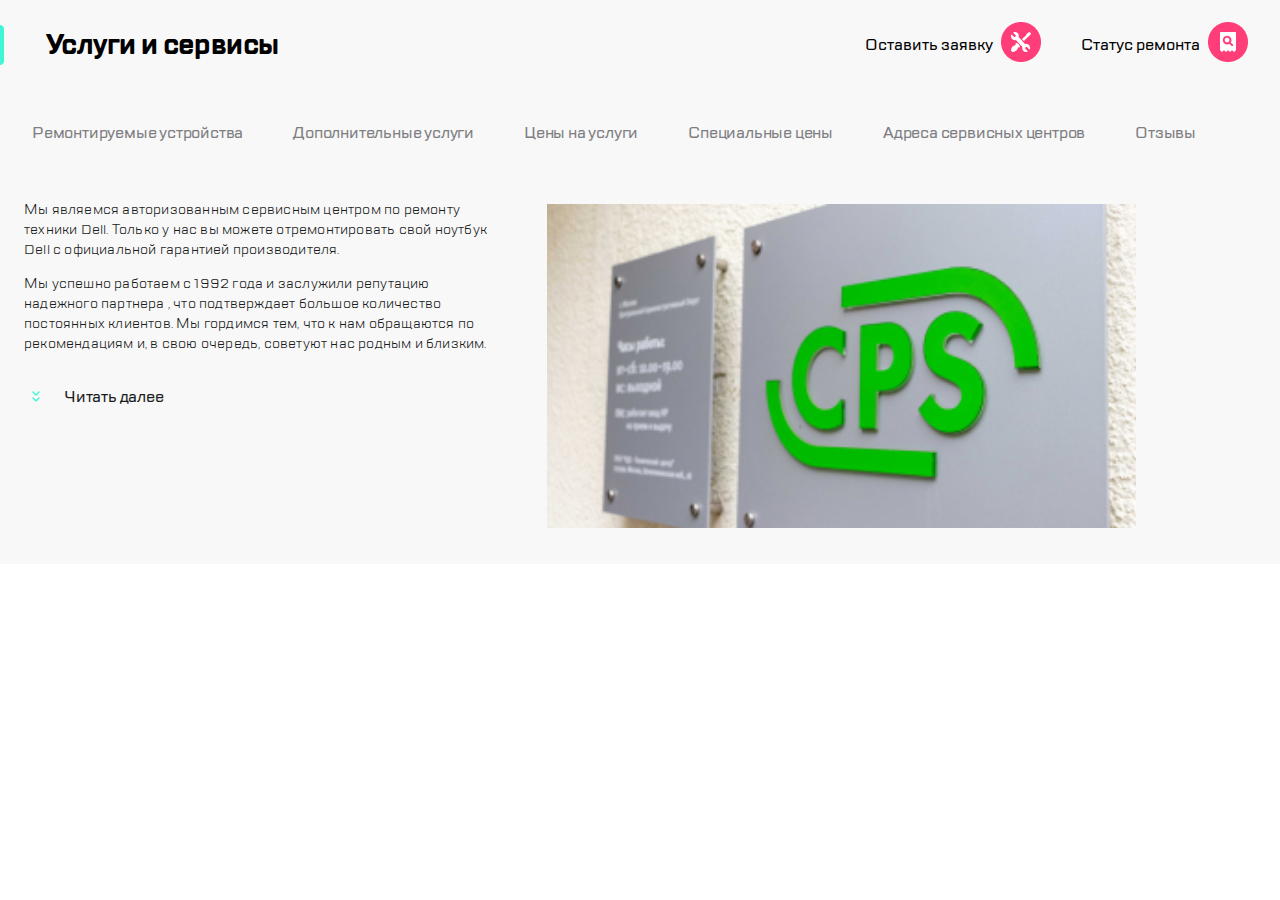
==== index.html @ 7284e2c5 "Add files via upload" ====
<!DOCTYPE html>
<html lang="ru">

<head>
  <meta charset="utf-8">
  <meta name="author" content="Сергей Шадрин">
  <meta name="description" content="Мы являемся авторизованным сервисным центром по ремонту техники Dell">
  <meta name="keywords" content="Услуги, сервис, ремонт, гарантия">
  <meta name="viewport" content="width=device-width, initial-scale=1.0, maximum-scale=1.0, user-scalable=no">
  <title>Главная страница</title>
  <link rel="stylesheet" href="css/style.css">
</head>

<body>
  <header class="header">
    <nav class="header__nav">
      <ul class="nav__items">
        <li class="nav__item item1">
          <a href="#" class="item__burger"><img class="burger__image" src="images/burger.png" width="40" height="40"
              alt=""></a>
        </li>
        <!--Для ноута-->
        <li class="nav__item item2">
          <img src="images/divider.png">
        </li>

        <li class="nav__item item3">
          <a href="#" class="item__group"><img src="images/group.svg"></a>
        </li>

        <li class="nav__item item4">
          <img src="images/divider.png">
        </li>
        <!--Для ноута-->
        <li class="nav__item item5">
          <a href="#" class="item__call"><img src="images/call.png"></a>
        </li>
        <li class="nav__item item6">
          <a href="#" class="item__chat"><img src="images/chat.png"></a>
        </li>
        <li class="nav__item item7">
          <a href="#" class="item__profile"><img src="images/profile.png"></a>
        </li>

        <li class="nav__item item8">
          <img src="images/divider.png">
        </li>
        <li class="nav__item item9">
          <a href="#" class="item__link2-checkstatus"><img class="link2__checkstatus-img"
              src="images/checkstatus.png"></a>
        </li>
        <li class="nav__item item10">
          <a href="#" class="item__link2-repair"><img class="link2__-img" src="images/repair.png"></a>
        </li>
      </ul>
    </nav>
  </header>

  <main class="main">    
    <div class="main__container">
      <img class="container__highlight" src="images/highlight.png" alt="">
      <h1 class="main__title">Услуги и сервисы</h1>

      <!--Для десктопа-->
      <ul class="title__links">
        <li class="link1__text">
          <p>Оставить заявку</p>
        </li>
        <li class="title__link1">
          <a href="#" class="link1-repair"><img src="images/repair.png"></a>
        </li>
        <li class="link2__text">
          <p>Статус ремонта</p>
        </li>
        <li class="title__link2">
          <a href="#" class="link2-checkstatus"><img class="link2__checkstatus-img"
              src="images/checkstatus.png"></a>
        </li>
      </ul>
    </div>

    <div class="menuWrapper">
      <nav class="menu">
        <ul class="menu__items">
          <li class="menu__item"><a class="item__Link" href="#">Ремонтируемые устройства</a></li>
          <li class="menu__item"><a class="item__Link" href="#">Дополнительные услуги</a></li>
          <li class="menu__item"><a class="item__Link" href="#">Цены на услуги</a></li>
          <li class="menu__item"><a class="item__Link" href="#">Специальные цены</a></li>
          <li class="menu__item"><a class="item__Link" href="#">Адреса сервисных центров</a></li>
          <li class="menu__item"><a class="item__Link" href="#">Отзывы</a></li>
        </ul>
      </nav>
    </div>

    <div class="content-conteiner">
      <div class="content__description">
        <section class="main__description">
          <p class="description__mobile">
            Мы являемся авторизованным сервисным центром по ремонту техники Dell. Только у нас вы можете отремонтировать свой ноутбук Dell с официальной гарантией производителя.
          </p>
          <p class="description__laptop">
            Мы успешно работаем с 1992 года и заслужили репутацию надежного партнера
            <span class="description__desktop">, что подтверждает большое количество постоянных клиентов. Мы гордимся тем, что к нам обращаются по
              рекомендациям и, в свою очередь, советуют нас родным и близким.</span>
          </p>
        </section>
        <div class="container">
          <a class="container__more" href=""><img src="images/expand.png" alt=""><span class="more__text">Читать
              далее</span></a>
        </div>
      </div>

      <div class="image-conteiner">
        <img src="images/img_320.jpg" width="100%" alt="">
      </div>
    </div>
  
  </main>
</body>

</html>
---- css/style.css ----
@font-face {
  font-family: 'TTLakes-Bold';
  src: url(fonts/TTLakes-Bold.woff2) format("woff2"),
  url(fonts/TTLakes-Bold.eot) format("eot"),
  url(fonts/TTLakes-Bold.woff) format("woff"),
  url(fonts/TTLakes-Bold.ttf) format("truetype");
  font-style: normal;
  font-weight: normal;
  /*font-display: swap;*/
}

@font-face {
  font-family: 'TTLakes-Medium';
  src: url(fonts/TTLakes-Medium.woff2) format("woff2"),
  url(fonts/TTLakes-Medium.eot) format("eot"),
  url(fonts/TTLakes-Medium.woff) format("woff"),
  url(fonts/TTLakes-Medium.ttf) format("truetype");
  font-style: normal;
  font-weight: normal;
  /*font-display: swap;*/
}

@font-face {
  font-family: 'TTLakes-Regular';
  src: url(fonts/TTLakes-Regular.woff2) format("woff2"),
  url(fonts/TTLakes-Regular.eot) format("eot"),
  url(fonts/TTLakes-Regular.woff) format("woff"),
  url(fonts/TTLakes-Regular.ttf) format("truetype");
  font-style: normal;
  font-weight: normal;
  /*font-display: swap;*/
}

*,
*::before,
*::after {
  box-sizing: border-box;
}

body {
  margin: 0;
  padding: 0;
}

.main__title {
  font-family: 'TTLakes-Bold';
  font-weight: normal;
  font-size: 28px;
  line-height: 40px;
  letter-spacing: -0.6px;
}

.item__Link {
  font-family: 'TTLakes-Medium';
  font-weight: normal;
  font-size: 16px;
  color: #7E7E82;
  text-decoration: none;
  line-height: 24p;
  letter-spacing: -0.2px;
}

.main__description {
  font-family: 'TTLakes-Regular';
  font-weight: normal;
  font-size: 14px;
  color: #1B1C21;
  line-height: 18px;
  letter-spacing: 0.2px;
}

.container__more {
  font-family: 'TTLakes-Medium';
  font-weight: normal;
  font-size: 16px;
  line-height: 24px;
  letter-spacing: -0.2px;
  text-decoration: none;
  color: #1B1C21;
}

.nav__item:nth-child(2),
.nav__item:nth-child(5),
.nav__item:nth-child(6),
.nav__item:nth-child(7),
.nav__item:nth-child(8),
.title__links,
.description__laptop,
.description__desktop {
  display: none;
}

.header,
.header__nav {
  margin: 0;
  height: 88px;
}

.nav__items {
  display: flex;
  justify-content:flex-start ;
  list-style: none;
  margin: 0;
  padding: 0;
  height: 88px;
  align-items: center;
}

.item1 {
  margin-left: 16px;
}

.item3 {
  margin-left: 16.73px;
  margin-right: 16.73px;
}

.item4 {
  margin-left: auto;
}

.item9 {
  margin-left: 20px;
}

.item10 {
  margin-left: 16px;
  margin-right: 16px;
}

.heder__shadow {
  margin: 0;
  padding: 0;
  height: 1px;
}

.main {
  background-color: #F8F8F8;
  margin: 0;
  /*padding-top: 24px;*/
 }

.main__container {
  display: flex;
  align-items: center;
  justify-content: flex-start;
  height: 88px;
}

.main__title {
  height: 40px;
  margin-left: 12px;
}

.menu__items {
  margin: 0;
  padding: 0;
  padding-left: 16px;
  margin-bottom: 24px;
  display: flex;
  justify-content: flex-start;
  align-items: center;
  height: 40px;
  list-style: none;
  white-space: nowrap;
  }

.menu__items > li {
  margin-right: 25px;
}

.item__Link {
  padding: 8px 9px 8px 16px;
}

.content-conteiner {
  display: flex;
  flex-direction: column;
  justify-content: flex-start;
  }

.main__description {
  margin: 0 16px;
  padding: 0;
  margin-bottom: 16px;
}

.description__mobile {
  padding: 0;
  margin: 0;
}

.container {
  margin: 0;
  display: flex;
  justify-content: flex-start;
  align-items: center;
}

.container img {
  margin-left: 24px;
  margin-right: 16px;
  position: relative;
  top: 6px;
}

.image-conteiner {
  padding-top: 27.4px;
  padding-bottom: 27.4px;
  margin-bottom: 7.62px;
}

.image-conteiner img {
  width: 100%;
}

.menu {
  overflow: auto;
}

.menu__items .item__Link:hover:focus {
border: 2px solid #B8FFEC;
border-radius: 6px;
}

.header {
  border-bottom: 1px solid #B8FFEC;
}

/*MEDIA   784*/

@media (min-width: 784px) {
  .nav__item:nth-child(4) {
    display: none;
  }
  .nav__item:nth-child(2),
  .nav__item:nth-child(5),
  .nav__item:nth-child(6),
  .nav__item:nth-child(7),
  .nav__item:nth-child(8),
  .description__laptop {
    display: block;
  }

  .item1 {
    margin-left: 24px;
    margin-right: 20px;
  }

  .item5 {
    margin-left: auto;
  }

  .item8 {
    margin-left: 20px;
  }

  .item7 {
    margin-left: 16px;
  }

  .item6 {
    margin-left: 16px;
  }

  .item10 {
    margin-right: 24px;
  }
  
  .main__description {
    font-family: 'TTLakes-Regular';
    font-weight: normal;
    line-height: 20px;;
  }

.content-conteiner {
  display: flex;
  justify-content: flex-start;
  align-items: flex-start;
  flex-direction: row;
}

.content__description {
  display: flex;
  justify-content: flex-start;
  align-items: flex-start;
  flex-direction: column;
  flex-basis: 39%;
}

.image-conteiner {
  flex-basis: 46%;
  margin: 0;
  padding: 0;
  /*margin: 0 25px 14px 48px;*/
  margin-top: -28px;
  margin-left: 48px;
  margin-right: 16px;
}

.main__description {
  margin-left: 24px;
  padding: 0;
  margin-bottom: 10px;
  margin-right: 0;
 }

.container{
  justify-content: flex-start;
}

.image-conteiner img {
  padding-top: 32px;
  padding-bottom: 32px;
}
}


/*MEDIA   1120*/

@media (min-width: 1120px) {
  .header {
    display: none;
  }

  .title__links{
    font-family: "TTLakes-Medium";
    font-weight: normal;
    font-size: 16px;
  }


  .main__container {
    margin: 0;
    width: 100%;
    display: flex;
    flex-direction: row;
    align-items: center;
    height: 90px;
    /*margin-top: 42px;*/
  }

.container__highlight {
  margin-right: 30px;
}

  .title__links {
    display: flex;
    list-style-type: none;
    margin-left: auto;
    margin-right: 32px;
    align-items: center;
    height: 40px;
  }

.link1-repair {
  margin-right: 40px;
  margin-left: 8px;
}

.link2-checkstatus {
  margin-left: 8px;
}

.menu__items {
  height: 86px;
  flex-wrap: wrap;
  line-height: 24px;
}


.description__desktop {
  display: inline;
}


}
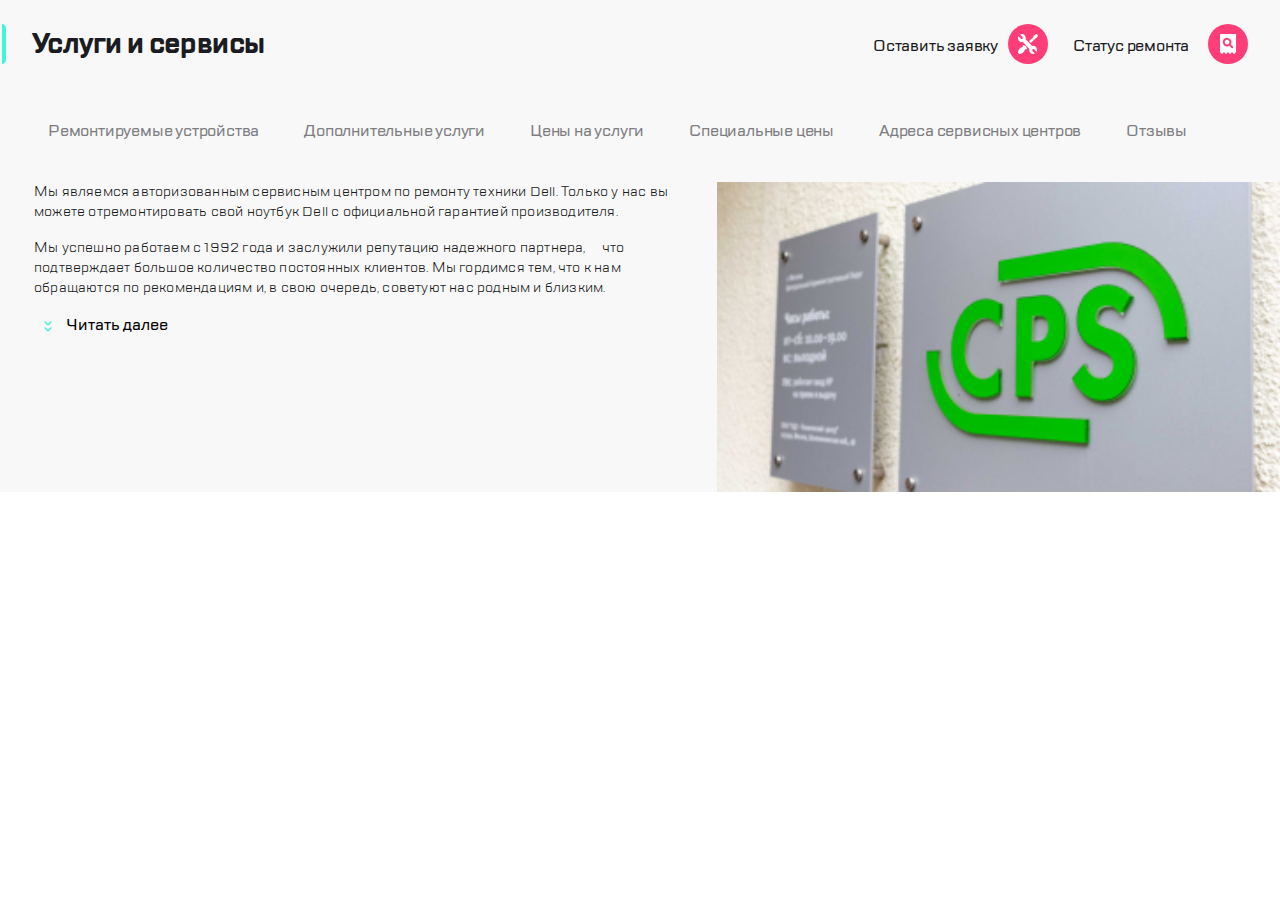
==== commit e124fdab: "Add files via upload" ====
--- a/index.html
+++ b/index.html
@@ -13,108 +13,53 @@
 
 <body>
   <header class="header">
-    <nav class="header__nav">
-      <ul class="nav__items">
-        <li class="nav__item item1">
-          <a href="#" class="item__burger"><img class="burger__image" src="images/burger.png" width="40" height="40"
-              alt=""></a>
-        </li>
-        <!--Для ноута-->
-        <li class="nav__item item2">
-          <img src="images/divider.png">
-        </li>
-
-        <li class="nav__item item3">
-          <a href="#" class="item__group"><img src="images/group.svg"></a>
-        </li>
-
-        <li class="nav__item item4">
-          <img src="images/divider.png">
-        </li>
-        <!--Для ноута-->
-        <li class="nav__item item5">
-          <a href="#" class="item__call"><img src="images/call.png"></a>
-        </li>
-        <li class="nav__item item6">
-          <a href="#" class="item__chat"><img src="images/chat.png"></a>
-        </li>
-        <li class="nav__item item7">
-          <a href="#" class="item__profile"><img src="images/profile.png"></a>
-        </li>
-
-        <li class="nav__item item8">
-          <img src="images/divider.png">
-        </li>
-        <li class="nav__item item9">
-          <a href="#" class="item__link2-checkstatus"><img class="link2__checkstatus-img"
-              src="images/checkstatus.png"></a>
-        </li>
-        <li class="nav__item item10">
-          <a href="#" class="item__link2-repair"><img class="link2__-img" src="images/repair.png"></a>
-        </li>
+    <button class="header__burger"><img class="header__image" src="images/burger.svg" alt="burger"></button>
+    <a href="#" class="header__link"><img class="header__image" src="images/Group.svg" alt="logo"></a>
+    <ul class="header__actions">
+      <li class="header__action header__action_hidden"><button class="header__button"><img src="images/call.svg"
+            alt="call"></button></li>
+      <li class="header__action header__action_hidden"><button class="header__button"><img src="images/chat.svg"
+            alt="chat"></button></li>
+      <li class="header__action header__action_hidden"><button class="header__button"><img src="images/profile.svg"
+            alt="profile"></button></li>
+      <li class="header__action header__action_divider_left"><button class="header__button"><img src="images/repair.svg"
+            alt="repair"></button></li>
+      <li class="header__action"><button class="header__button"><img src="images/checkstatus.svg"
+            alt="checkstatus"></button></li>
+    </ul>
+  </header>
+  <main class="main">
+    <div class="main__caption">
+      <h1 class="main__title title">Услуги и сервисы</h1>
+      <div class="title__buttons">
+        <button class="title__button title__button_repair"><img class="title__image" src="images/repair.svg"
+            alt="repair">
+        </button>
+        <button class="title__button title__button_checkstatus"><img class="title__image" src="images/checkstatus.svg"
+            alt="checkstatus">
+        </button>
+      </div>
+    </div>
+    <nav class="main__navigation navigation">
+      <ul class="navigation__items">
+        <li class="navigation__item"><a class="navigation__link" href="#">Ремонтируемые устройства</a></li>
+        <li class="navigation__item"><a class="navigation__link" href="#">Дополнительные услуги</a></li>
+        <li class="navigation__item"><a class="navigation__link" href="#">Цены на услуги</a></li>
+        <li class="navigation__item"><a class="navigation__link" href="#">Специальные цены</a></li>
+        <li class="navigation__item"><a class="navigation__link" href="#">Адреса сервисных центров</a></li>
+        <li class="navigation__item"><a class="navigation__link" href="#">Отзывы</a></li>
       </ul>
     </nav>
-  </header>
-
-  <main class="main">    
-    <div class="main__container">
-      <img class="container__highlight" src="images/highlight.png" alt="">
-      <h1 class="main__title">Услуги и сервисы</h1>
-
-      <!--Для десктопа-->
-      <ul class="title__links">
-        <li class="link1__text">
-          <p>Оставить заявку</p>
-        </li>
-        <li class="title__link1">
-          <a href="#" class="link1-repair"><img src="images/repair.png"></a>
-        </li>
-        <li class="link2__text">
-          <p>Статус ремонта</p>
-        </li>
-        <li class="title__link2">
-          <a href="#" class="link2-checkstatus"><img class="link2__checkstatus-img"
-              src="images/checkstatus.png"></a>
-        </li>
-      </ul>
+    <div class="main__about about">
+      <section class="about__description description">
+        <p class="description__text">
+          Мы являемся авторизованным сервисным центром по ремонту техники Dell. Только у нас вы можете отремонтировать свой ноутбук Dell с официальной гарантией производителя.</p>
+        <p class="description__text description__text_laptop">
+          Мы успешно работаем с 1992 года и заслужили репутацию надежного партнера,<span class="description__text description__text_desktop">что подтверждает большое количество постоянных клиентов. Мы гордимся тем, что к нам обращаются по рекомендациям и, в свою очередь, советуют нас родным и близким.</span></p>
+        <button class="about__more_button">Читать далее</button>
+      </section>
+      <img class="main__image" src="images/img_320.jpg" width="100%" height="100%" alt="">
     </div>
-
-    <div class="menuWrapper">
-      <nav class="menu">
-        <ul class="menu__items">
-          <li class="menu__item"><a class="item__Link" href="#">Ремонтируемые устройства</a></li>
-          <li class="menu__item"><a class="item__Link" href="#">Дополнительные услуги</a></li>
-          <li class="menu__item"><a class="item__Link" href="#">Цены на услуги</a></li>
-          <li class="menu__item"><a class="item__Link" href="#">Специальные цены</a></li>
-          <li class="menu__item"><a class="item__Link" href="#">Адреса сервисных центров</a></li>
-          <li class="menu__item"><a class="item__Link" href="#">Отзывы</a></li>
-        </ul>
-      </nav>
-    </div>
-
-    <div class="content-conteiner">
-      <div class="content__description">
-        <section class="main__description">
-          <p class="description__mobile">
-            Мы являемся авторизованным сервисным центром по ремонту техники Dell. Только у нас вы можете отремонтировать свой ноутбук Dell с официальной гарантией производителя.
-          </p>
-          <p class="description__laptop">
-            Мы успешно работаем с 1992 года и заслужили репутацию надежного партнера
-            <span class="description__desktop">, что подтверждает большое количество постоянных клиентов. Мы гордимся тем, что к нам обращаются по
-              рекомендациям и, в свою очередь, советуют нас родным и близким.</span>
-          </p>
-        </section>
-        <div class="container">
-          <a class="container__more" href=""><img src="images/expand.png" alt=""><span class="more__text">Читать
-              далее</span></a>
-        </div>
-      </div>
-
-      <div class="image-conteiner">
-        <img src="images/img_320.jpg" width="100%" alt="">
-      </div>
-    </div>
-  
   </main>
 </body>
 
--- a/css/style.css
+++ b/css/style.css
@@ -1,9 +1,9 @@
 @font-face {
   font-family: 'TTLakes-Bold';
   src: url(fonts/TTLakes-Bold.woff2) format("woff2"),
-  url(fonts/TTLakes-Bold.eot) format("eot"),
-  url(fonts/TTLakes-Bold.woff) format("woff"),
-  url(fonts/TTLakes-Bold.ttf) format("truetype");
+    url(fonts/TTLakes-Bold.eot) format("eot"),
+    url(fonts/TTLakes-Bold.woff) format("woff"),
+    url(fonts/TTLakes-Bold.ttf) format("truetype");
   font-style: normal;
   font-weight: normal;
   /*font-display: swap;*/
@@ -12,9 +12,9 @@
 @font-face {
   font-family: 'TTLakes-Medium';
   src: url(fonts/TTLakes-Medium.woff2) format("woff2"),
-  url(fonts/TTLakes-Medium.eot) format("eot"),
-  url(fonts/TTLakes-Medium.woff) format("woff"),
-  url(fonts/TTLakes-Medium.ttf) format("truetype");
+    url(fonts/TTLakes-Medium.eot) format("eot"),
+    url(fonts/TTLakes-Medium.woff) format("woff"),
+    url(fonts/TTLakes-Medium.ttf) format("truetype");
   font-style: normal;
   font-weight: normal;
   /*font-display: swap;*/
@@ -23,9 +23,9 @@
 @font-face {
   font-family: 'TTLakes-Regular';
   src: url(fonts/TTLakes-Regular.woff2) format("woff2"),
-  url(fonts/TTLakes-Regular.eot) format("eot"),
-  url(fonts/TTLakes-Regular.woff) format("woff"),
-  url(fonts/TTLakes-Regular.ttf) format("truetype");
+    url(fonts/TTLakes-Regular.eot) format("eot"),
+    url(fonts/TTLakes-Regular.woff) format("woff"),
+    url(fonts/TTLakes-Regular.ttf) format("truetype");
   font-style: normal;
   font-weight: normal;
   /*font-display: swap;*/
@@ -42,15 +42,124 @@
   padding: 0;
 }
 
+.header__action_hidden,
+.title__button,
+.description__text_laptop {
+  display: none;
+}
+
+button {
+  border: 0px #ffffff;
+  border-radius: 50%;
+  width: 40px;
+  height: 40px;
+  margin: 0;
+  padding: 0;
+  background-color: #ffffff;
+  cursor: pointer;
+}
+
+.header {
+  width: 100%;
+  display: flex;
+  height: 88px;
+  padding: 0 16px;
+  align-items: center;
+  border-bottom: 1px solid #D9FFF5;
+}
+
+.header__actions {
+  display: flex;
+  list-style: none;
+  margin: 0;
+  padding: 0;
+  align-items: center;
+  margin-left: auto;
+}
+
+.header__burger {
+  margin-right: 16.73px;
+  position: relative;
+}
+
+.header__action {
+  margin-left: 16px;
+}
+
+.header__action_divider_left {
+  position: relative;
+}
+
+.header__action_divider_left::before {
+  content: "";
+  background-image: url(divider.svg);
+  display: block;
+  position: absolute;
+  height: 32px;
+  width: 2px;
+  top: 4px;
+  left: -20px;
+}
+
+.main {
+  background-color: #F8F8F8;
+  margin: 0;
+  padding: 0;
+}
+
+.main__caption {
+  display: flex;
+  margin: 0;
+  padding: 0 16px;
+  height: 88px;
+  align-items: center;
+}
+
 .main__title {
-  font-family: 'TTLakes-Bold';
-  font-weight: normal;
+  font-family: 'TTLakes-bold';
   font-size: 28px;
+  font-weight: bold;
   line-height: 40px;
   letter-spacing: -0.6px;
-}
-
-.item__Link {
+  color: #1B1C21;
+  margin: 0;
+  padding: 0;
+  position: relative;
+}
+
+.main__title::before {
+  content: "";
+  position: absolute;
+  display: block;
+  background-image: url(highlight.svg);
+  width: 4px;
+  height: 40px;
+  left: -16px;
+}
+
+.main__navigation {
+  overflow: auto;
+  padding: 0;
+  margin: 0;s
+}
+
+.navigation__items {
+  margin: 0;
+  padding: 0 0 0 16px;
+  list-style: none;
+  display: flex;
+  align-items: center;
+  white-space: nowrap;
+  width: 40px;
+  line-height: 40px;
+  margin-bottom: 24px;
+}
+
+.navigation__item {
+  margin-right: 20px;
+}
+
+.navigation__link {
   font-family: 'TTLakes-Medium';
   font-weight: normal;
   font-size: 16px;
@@ -58,320 +167,231 @@
   text-decoration: none;
   line-height: 24p;
   letter-spacing: -0.2px;
-}
-
-.main__description {
-  font-family: 'TTLakes-Regular';
-  font-weight: normal;
+  padding: 8px 9px 8px 16px;
+}
+
+.navigation__link:hover {
+  background-color: #ffffff;
+  border: 2px solid #B8FFEC;
+  border-radius: 6px;
+}
+
+.navigation__link:focus {
+  background-color: #ffffff;
+  border: 2px solid #B8FFEC;
+  border-radius: 6px;
+}
+
+.navigation__link:active {
+  color: red;
+  border: 2px solid red;
+  border-radius: 6px;
+}
+
+.main__about {
+  display: flex;
+  flex-direction: column;
+  position: relative;
+}
+
+.description__text {
+  font-family: "TTLakes-Regular";
   font-size: 14px;
-  color: #1B1C21;
   line-height: 18px;
   letter-spacing: 0.2px;
-}
-
-.container__more {
-  font-family: 'TTLakes-Medium';
-  font-weight: normal;
+  color: #1B1C21;
+  margin: 0 16px 16px 16px;
+}
+
+.about__more_button {
+  white-space: nowrap;
+  background-color: #F8F8F8;
+  margin-left: 48px;
+  position: relative;
+  font-family: "TTLakes-Medium";
   font-size: 16px;
-  line-height: 24px;
-  letter-spacing: -0.2px;
-  text-decoration: none;
-  color: #1B1C21;
-}
-
-.nav__item:nth-child(2),
-.nav__item:nth-child(5),
-.nav__item:nth-child(6),
-.nav__item:nth-child(7),
-.nav__item:nth-child(8),
-.title__links,
-.description__laptop,
-.description__desktop {
-  display: none;
-}
-
-.header,
-.header__nav {
-  margin: 0;
-  height: 88px;
-}
-
-.nav__items {
-  display: flex;
-  justify-content:flex-start ;
-  list-style: none;
-  margin: 0;
-  padding: 0;
-  height: 88px;
-  align-items: center;
-}
-
-.item1 {
-  margin-left: 16px;
-}
-
-.item3 {
-  margin-left: 16.73px;
-  margin-right: 16.73px;
-}
-
-.item4 {
-  margin-left: auto;
-}
-
-.item9 {
-  margin-left: 20px;
-}
-
-.item10 {
-  margin-left: 16px;
-  margin-right: 16px;
-}
-
-.heder__shadow {
-  margin: 0;
-  padding: 0;
-  height: 1px;
-}
-
-.main {
-  background-color: #F8F8F8;
-  margin: 0;
-  /*padding-top: 24px;*/
- }
-
-.main__container {
-  display: flex;
-  align-items: center;
-  justify-content: flex-start;
-  height: 88px;
-}
-
-.main__title {
-  height: 40px;
-  margin-left: 12px;
-}
-
-.menu__items {
-  margin: 0;
-  padding: 0;
-  padding-left: 16px;
+  width: 60px;
+  height: 20px;
   margin-bottom: 24px;
-  display: flex;
-  justify-content: flex-start;
-  align-items: center;
-  height: 40px;
-  list-style: none;
-  white-space: nowrap;
-  }
-
-.menu__items > li {
-  margin-right: 25px;
-}
-
-.item__Link {
-  padding: 8px 9px 8px 16px;
-}
-
-.content-conteiner {
-  display: flex;
-  flex-direction: column;
-  justify-content: flex-start;
-  }
-
-.main__description {
-  margin: 0 16px;
-  padding: 0;
-  margin-bottom: 16px;
-}
-
-.description__mobile {
-  padding: 0;
-  margin: 0;
-}
-
-.container {
-  margin: 0;
-  display: flex;
-  justify-content: flex-start;
-  align-items: center;
-}
-
-.container img {
-  margin-left: 24px;
-  margin-right: 16px;
-  position: relative;
-  top: 6px;
-}
-
-.image-conteiner {
-  padding-top: 27.4px;
-  padding-bottom: 27.4px;
-  margin-bottom: 7.62px;
-}
-
-.image-conteiner img {
-  width: 100%;
-}
-
-.menu {
-  overflow: auto;
-}
-
-.menu__items .item__Link:hover:focus {
-border: 2px solid #B8FFEC;
-border-radius: 6px;
-}
-
-.header {
-  border-bottom: 1px solid #B8FFEC;
-}
-
-/*MEDIA   784*/
-
-@media (min-width: 784px) {
-  .nav__item:nth-child(4) {
+
+}
+
+.about__more_button::before {
+  content: "";
+  position: absolute;
+  display: block;
+  background-image: url(expand.svg);
+  width: 20px;
+  height: 20px;
+  left: -30px;
+}
+
+@media (min-width: 768px) {
+
+  .header__action_hidden,
+  .description__text_laptop {
+    display: block;
+  }
+
+  .description__text_desktop {
     display: none;
   }
-  .nav__item:nth-child(2),
-  .nav__item:nth-child(5),
-  .nav__item:nth-child(6),
-  .nav__item:nth-child(7),
-  .nav__item:nth-child(8),
-  .description__laptop {
+
+  .header {
+    padding: 0 24px;
+  }
+
+  .header__burger::after {
+    content: "";
+    background-image: url(divider.svg);
     display: block;
-  }
-
-  .item1 {
-    margin-left: 24px;
-    margin-right: 20px;
-  }
-
-  .item5 {
-    margin-left: auto;
-  }
-
-  .item8 {
-    margin-left: 20px;
-  }
-
-  .item7 {
-    margin-left: 16px;
-  }
-
-  .item6 {
-    margin-left: 16px;
-  }
-
-  .item10 {
-    margin-right: 24px;
-  }
-  
-  .main__description {
-    font-family: 'TTLakes-Regular';
-    font-weight: normal;
-    line-height: 20px;;
-  }
-
-.content-conteiner {
-  display: flex;
-  justify-content: flex-start;
-  align-items: flex-start;
-  flex-direction: row;
-}
-
-.content__description {
-  display: flex;
-  justify-content: flex-start;
-  align-items: flex-start;
-  flex-direction: column;
-  flex-basis: 39%;
-}
-
-.image-conteiner {
-  flex-basis: 46%;
-  margin: 0;
-  padding: 0;
-  /*margin: 0 25px 14px 48px;*/
-  margin-top: -28px;
-  margin-left: 48px;
-  margin-right: 16px;
-}
-
-.main__description {
-  margin-left: 24px;
-  padding: 0;
-  margin-bottom: 10px;
-  margin-right: 0;
- }
-
-.container{
-  justify-content: flex-start;
-}
-
-.image-conteiner img {
-  padding-top: 32px;
-  padding-bottom: 32px;
-}
-}
-
-
-/*MEDIA   1120*/
+    position: absolute;
+    height: 32px;
+    width: 2px;
+    top: 4px;
+    left: 60px;
+  }
+
+  .header__burger {
+    margin-right: 40px;
+  }
+
+  .header__action_divider_left {
+    margin-left: 40px;
+  }
+
+  .main__caption {
+    padding: 0 24px;
+  }
+
+  .navigation__items {
+    padding-left: 24px;
+  }
+
+  .main__title::before {
+    left: -24px;
+  }
+
+  .description__text {
+    font-family: "TTLakes-Regular";
+    font-size: 14px;
+    line-height: 20px;
+    letter-spacing: 0.2px;
+    color: #1B1C21;
+  }
+
+  .main__about {
+    margin: 0;
+    padding: 0;
+    display: flex;
+    flex-direction: row;
+    margin-top: 8px;
+  }
+
+  .about__description {
+    flex: 1 0 40%;
+    margin: 0;
+    padding: 0%;
+    margin: 0 48px 10px 0;
+    padding-left: 8px;
+  }
+
+  .main__image {
+    flex: 1 0 46%;
+    margin: 0;
+    padding: 0;
+  }
+}
 
 @media (min-width: 1120px) {
   .header {
     display: none;
   }
 
-  .title__links{
-    font-family: "TTLakes-Medium";
-    font-weight: normal;
-    font-size: 16px;
-  }
-
-
-  .main__container {
-    margin: 0;
+  .description__text_desktop {
+    display: inline;
+  }
+
+  .main__caption {
     width: 100%;
+    margin: 0;
     display: flex;
     flex-direction: row;
+    padding: 0 32px;
+  }
+
+  .main__title {
+    margin: 0;
+  }
+
+  .main__title::before {
+    left: -30px;
+  }
+
+  .title__buttons {
+    display: flex;
+    flex-direction: row;
+    margin-left: auto;
+    position: relative;
+  }
+
+  .title__button {
+    display: flex;
+    flex-direction: row;
+    white-space: nowrap;
+    margin-left: 160px;
+    background-color: #F8F8F8;
+  }
+
+  .main__navigation {
+    margin: 0 auto;
+    overflow: hidden;
+  }
+
+  .title__button_repair::before {
+    content: "Оставить заявку";
+    position: absolute;
+    display: block;
+    font-family: "TTLakes-Medium";
+    font-size: 16px;
+    line-height: 24px;
+    letter-spacing: -0.2px;
+    color: #1B1C21;
+    top: 10px;
+    left: 25px;
+
+  }
+
+  .title__button_checkstatus::before {
+    content: "Статус ремонта";
+    position: absolute;
+    display: block;
+    font-family: "TTLakes-Medium";
+    font-size: 16px;
+    line-height: 24px;
+    letter-spacing: -0.2px;
+    color: #1B1C21;
+    top: 10px;
+    left: 225px;
+  }
+
+  .navigation__items {
+    margin: 0 32px 0 32px;
+    padding: 0;
+    width: 100%;
+    height: 86px;
+    line-height: 24px;
     align-items: center;
-    height: 90px;
-    /*margin-top: 42px;*/
-  }
-
-.container__highlight {
-  margin-right: 30px;
-}
-
-  .title__links {
-    display: flex;
-    list-style-type: none;
-    margin-left: auto;
-    margin-right: 32px;
-    align-items: center;
-    height: 40px;
-  }
-
-.link1-repair {
-  margin-right: 40px;
-  margin-left: 8px;
-}
-
-.link2-checkstatus {
-  margin-left: 8px;
-}
-
-.menu__items {
-  height: 86px;
-  flex-wrap: wrap;
-  line-height: 24px;
-}
-
-
-.description__desktop {
-  display: inline;
-}
-
-
+    flex-wrap: wrap;
+  }
+
+  .about__description {
+    flex: 1 0 41%;
+    margin: 0;
+    padding: 0 18px;
+  }
+
+  .main__image {
+    flex: 0 0 44%;
+  }
 }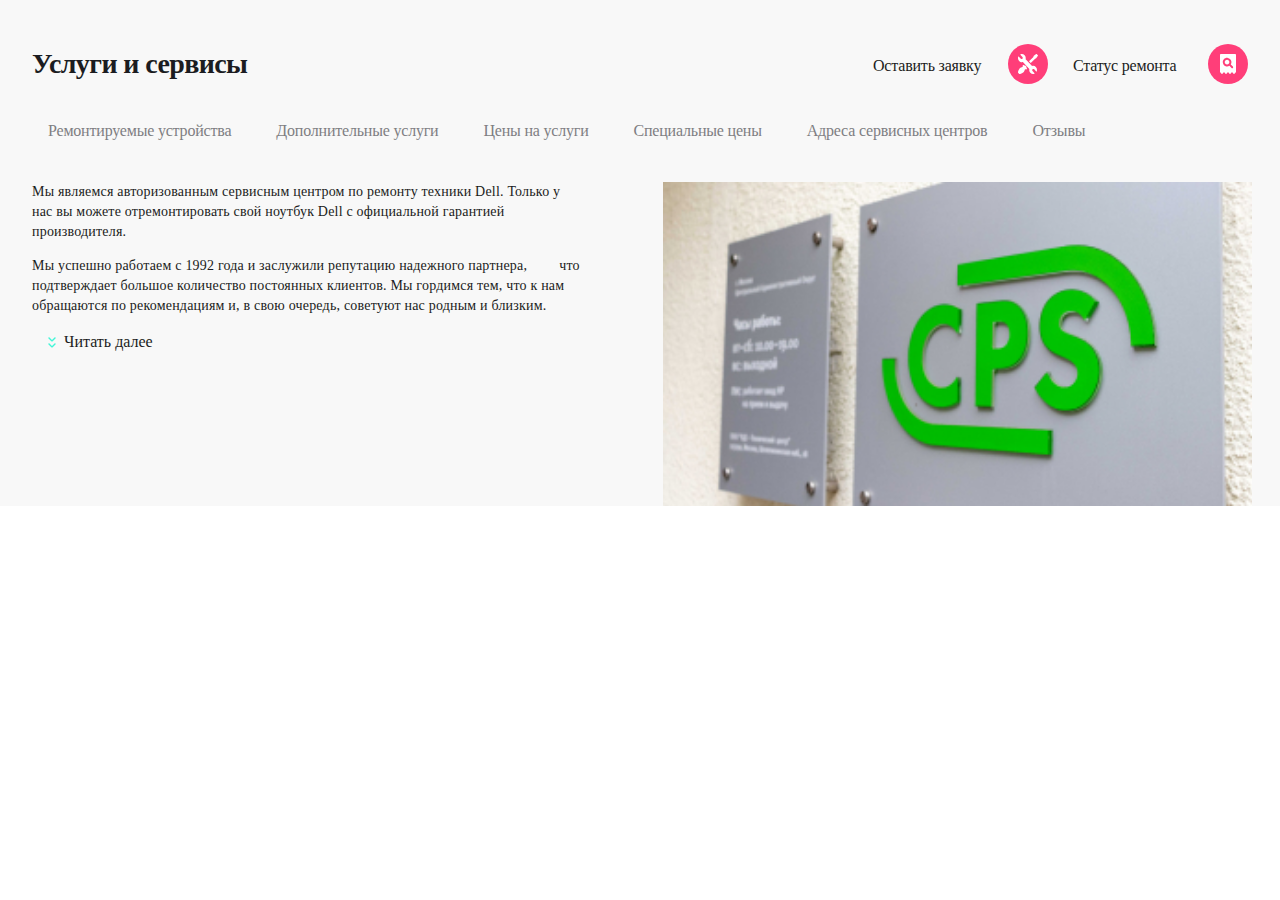
==== commit 92eccdfd: "Add files via upload" ====
--- a/index.html
+++ b/index.html
@@ -56,7 +56,7 @@
           Мы являемся авторизованным сервисным центром по ремонту техники Dell. Только у нас вы можете отремонтировать свой ноутбук Dell с официальной гарантией производителя.</p>
         <p class="description__text description__text_laptop">
           Мы успешно работаем с 1992 года и заслужили репутацию надежного партнера,<span class="description__text description__text_desktop">что подтверждает большое количество постоянных клиентов. Мы гордимся тем, что к нам обращаются по рекомендациям и, в свою очередь, советуют нас родным и близким.</span></p>
-        <button class="about__more_button">Читать далее</button>
+        <button class="about__more_button"><img class="about__more_image" src="images/expand.svg">Читать далее</button>
       </section>
       <img class="main__image" src="images/img_320.jpg" width="100%" height="100%" alt="">
     </div>
--- a/css/style.css
+++ b/css/style.css
@@ -6,7 +6,6 @@
     url(fonts/TTLakes-Bold.ttf) format("truetype");
   font-style: normal;
   font-weight: normal;
-  /*font-display: swap;*/
 }
 
 @font-face {
@@ -17,7 +16,6 @@
     url(fonts/TTLakes-Medium.ttf) format("truetype");
   font-style: normal;
   font-weight: normal;
-  /*font-display: swap;*/
 }
 
 @font-face {
@@ -28,7 +26,6 @@
     url(fonts/TTLakes-Regular.ttf) format("truetype");
   font-style: normal;
   font-weight: normal;
-  /*font-display: swap;*/
 }
 
 *,
@@ -48,7 +45,8 @@
   display: none;
 }
 
-button {
+.header__burger,
+.header__button {
   border: 0px #ffffff;
   border-radius: 50%;
   width: 40px;
@@ -140,12 +138,12 @@
 .main__navigation {
   overflow: auto;
   padding: 0;
-  margin: 0;s
+  margin: 0 16px;
 }
 
 .navigation__items {
   margin: 0;
-  padding: 0 0 0 16px;
+  padding: 0;
   list-style: none;
   display: flex;
   align-items: center;
@@ -204,26 +202,21 @@
 }
 
 .about__more_button {
-  white-space: nowrap;
   background-color: #F8F8F8;
-  margin-left: 48px;
-  position: relative;
+  margin-left: 24px;
+  padding: 0;
   font-family: "TTLakes-Medium";
   font-size: 16px;
-  width: 60px;
-  height: 20px;
+  height: 24px;
   margin-bottom: 24px;
-
-}
-
-.about__more_button::before {
-  content: "";
-  position: absolute;
-  display: block;
-  background-image: url(expand.svg);
-  width: 20px;
-  height: 20px;
-  left: -30px;
+  display: flex;
+  align-items: center;
+  border: none;
+  font-family: 'TTLakes-Medium';
+  font-weight: normal;
+  font-size: 16px;
+  color: #1B1C21;
+  cursor: pointer;
 }
 
 @media (min-width: 768px) {
@@ -261,15 +254,16 @@
   }
 
   .main__caption {
-    padding: 0 24px;
-  }
-
-  .navigation__items {
-    padding-left: 24px;
+    padding: 0;
+    margin: 0 24px;
   }
 
   .main__title::before {
     left: -24px;
+  }
+
+  .main__navigation {
+    margin: 0 24px;
   }
 
   .description__text {
@@ -288,18 +282,25 @@
     margin-top: 8px;
   }
 
+  .description__text {
+    margin-left: 24px;
+  }
+
   .about__description {
-    flex: 1 0 40%;
     margin: 0;
     padding: 0%;
     margin: 0 48px 10px 0;
-    padding-left: 8px;
   }
 
   .main__image {
     flex: 1 0 46%;
     margin: 0;
     padding: 0;
+    margin-right: 25px;
+  }
+
+  .about__more_button {
+    margin-left: 32px;
   }
 }
 
@@ -312,16 +313,23 @@
     display: inline;
   }
 
+  .title__button {
+    width: 40px;
+    height: 40px;
+    border-radius: 50%;
+    border: none;
+    margin: 0;
+    padding: 0;
+    cursor: pointer;
+  }
+
   .main__caption {
     width: 100%;
     margin: 0;
     display: flex;
     flex-direction: row;
     padding: 0 32px;
-  }
-
-  .main__title {
-    margin: 0;
+    padding-top: 40px;
   }
 
   .main__title::before {
@@ -341,11 +349,6 @@
     white-space: nowrap;
     margin-left: 160px;
     background-color: #F8F8F8;
-  }
-
-  .main__navigation {
-    margin: 0 auto;
-    overflow: hidden;
   }
 
   .title__button_repair::before {
@@ -375,8 +378,12 @@
     left: 225px;
   }
 
+  .main__navigation {
+    margin: 0 32px;
+  }
+
   .navigation__items {
-    margin: 0 32px 0 32px;
+    margin: 0;
     padding: 0;
     width: 100%;
     height: 86px;
@@ -385,13 +392,17 @@
     flex-wrap: wrap;
   }
 
-  .about__description {
-    flex: 1 0 41%;
-    margin: 0;
-    padding: 0 18px;
+  .description__text {
+    margin: 0 32px 14px 32px;
+    padding: 0;
+  }
+
+  .about__more_button {
+    margin-left: 40px;
   }
 
   .main__image {
-    flex: 0 0 44%;
+    flex: 1 0 46%;
+    margin-right: 28px;
   }
 }